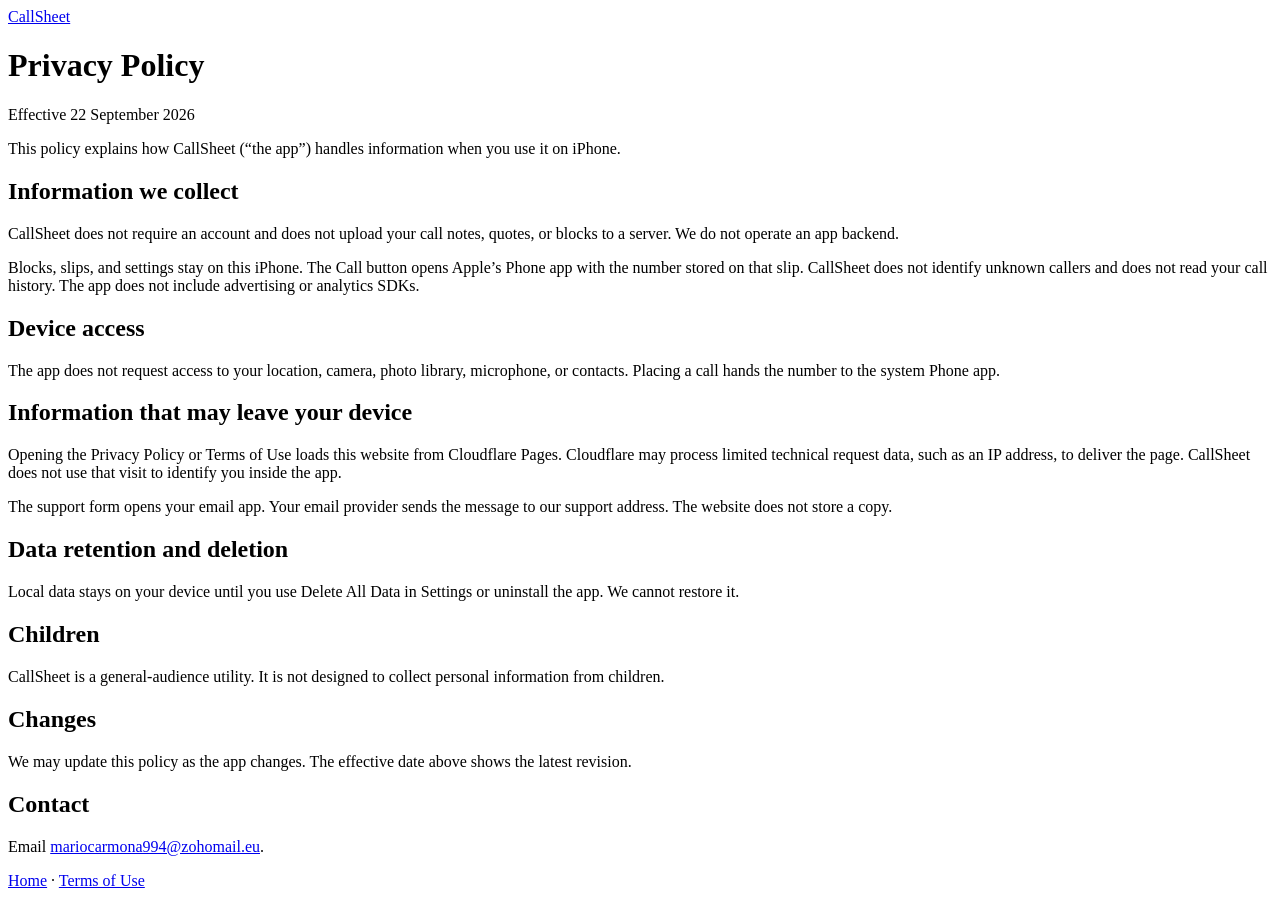
==== legal-site/privacy/index.html @ f03597de "Prepare CallSheet for App Store upload on the shared account." ====
<!DOCTYPE html>
<html lang="en">
<head>
  <meta charset="utf-8">
  <meta name="viewport" content="width=device-width, initial-scale=1">
  <title>Privacy Policy — CallSheet</title>
  <link rel="stylesheet" href="/style.css">
</head>
<body>
  <main>
    <header>
      <a class="brand" href="/">CallSheet</a>
      <h1>Privacy Policy</h1>
      <p class="updated">Effective 22 September 2026</p>
    </header>
    <p>This policy explains how CallSheet (“the app”) handles information when you use it on iPhone.</p>
    <h2>Information we collect</h2>
    <div class="card">
      <p>CallSheet does not require an account and does not upload your call notes, quotes, or blocks to a server. We do not operate an app backend.</p>
    </div>
    <p>Blocks, slips, and settings stay on this iPhone. The Call button opens Apple’s Phone app with the number stored on that slip. CallSheet does not identify unknown callers and does not read your call history. The app does not include advertising or analytics SDKs.</p>
    <h2>Device access</h2>
    <p>The app does not request access to your location, camera, photo library, microphone, or contacts. Placing a call hands the number to the system Phone app.</p>
    <h2>Information that may leave your device</h2>
    <p>Opening the Privacy Policy or Terms of Use loads this website from Cloudflare Pages. Cloudflare may process limited technical request data, such as an IP address, to deliver the page. CallSheet does not use that visit to identify you inside the app.</p>
    <p>The support form opens your email app. Your email provider sends the message to our support address. The website does not store a copy.</p>
    <h2>Data retention and deletion</h2>
    <p>Local data stays on your device until you use Delete All Data in Settings or uninstall the app. We cannot restore it.</p>
    <h2>Children</h2>
    <p>CallSheet is a general-audience utility. It is not designed to collect personal information from children.</p>
    <h2>Changes</h2>
    <p>We may update this policy as the app changes. The effective date above shows the latest revision.</p>
    <h2>Contact</h2>
    <p>Email <a href="mailto:mariocarmona994@zohomail.eu">mariocarmona994@zohomail.eu</a>.</p>
    <nav>
      <a href="/">Home</a>
      ·
      <a href="/terms/">Terms of Use</a>
    </nav>
  </main>
</body>
</html>
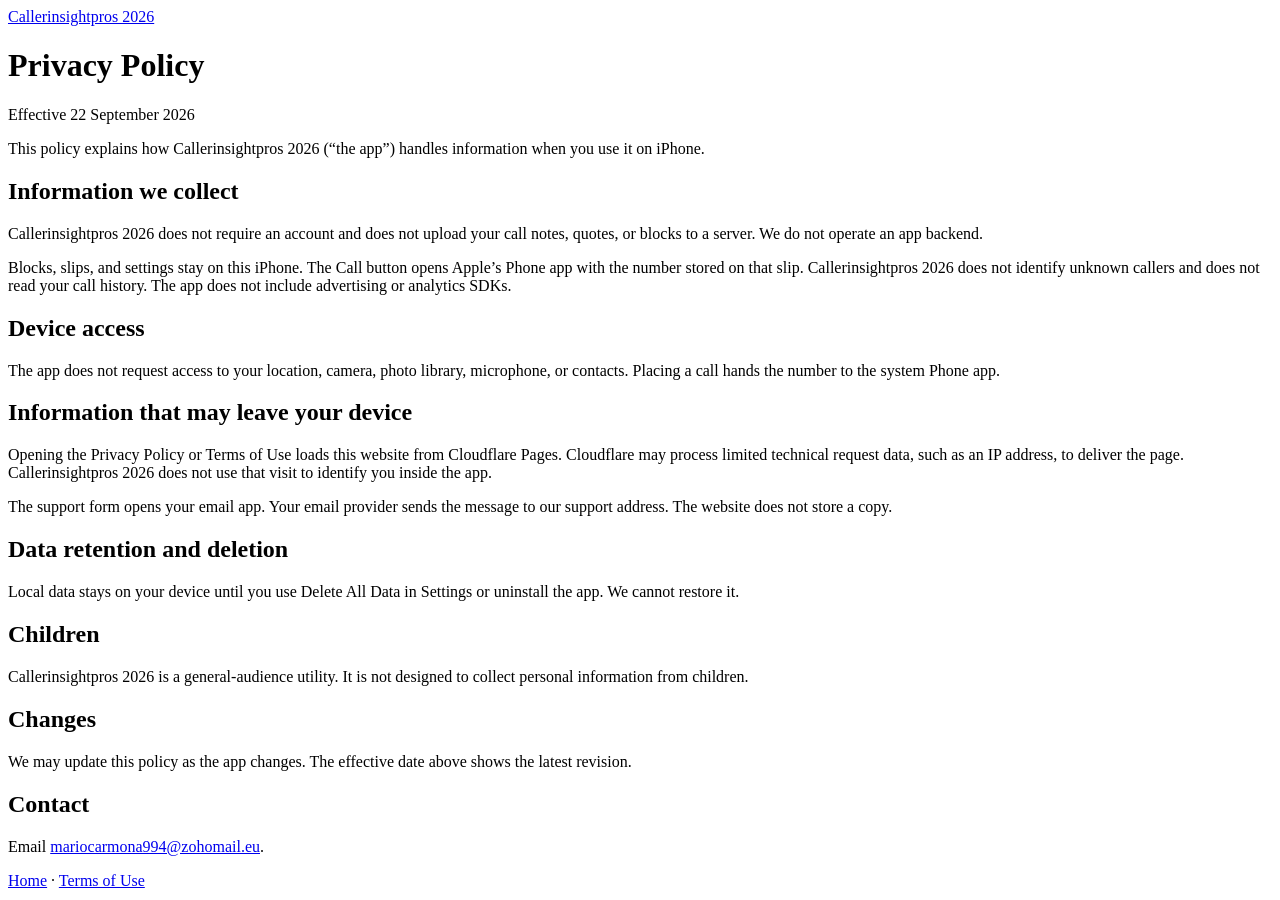
==== commit f086200a: "Match the home-screen name and legal pages to the App Store title." ====
--- a/legal-site/privacy/index.html
+++ b/legal-site/privacy/index.html
@@ -3,31 +3,31 @@
 <head>
   <meta charset="utf-8">
   <meta name="viewport" content="width=device-width, initial-scale=1">
-  <title>Privacy Policy — CallSheet</title>
+  <title>Privacy Policy — Callerinsightpros 2026</title>
   <link rel="stylesheet" href="/style.css">
 </head>
 <body>
   <main>
     <header>
-      <a class="brand" href="/">CallSheet</a>
+      <a class="brand" href="/">Callerinsightpros 2026</a>
       <h1>Privacy Policy</h1>
       <p class="updated">Effective 22 September 2026</p>
     </header>
-    <p>This policy explains how CallSheet (“the app”) handles information when you use it on iPhone.</p>
+    <p>This policy explains how Callerinsightpros 2026 (“the app”) handles information when you use it on iPhone.</p>
     <h2>Information we collect</h2>
     <div class="card">
-      <p>CallSheet does not require an account and does not upload your call notes, quotes, or blocks to a server. We do not operate an app backend.</p>
+      <p>Callerinsightpros 2026 does not require an account and does not upload your call notes, quotes, or blocks to a server. We do not operate an app backend.</p>
     </div>
-    <p>Blocks, slips, and settings stay on this iPhone. The Call button opens Apple’s Phone app with the number stored on that slip. CallSheet does not identify unknown callers and does not read your call history. The app does not include advertising or analytics SDKs.</p>
+    <p>Blocks, slips, and settings stay on this iPhone. The Call button opens Apple’s Phone app with the number stored on that slip. Callerinsightpros 2026 does not identify unknown callers and does not read your call history. The app does not include advertising or analytics SDKs.</p>
     <h2>Device access</h2>
     <p>The app does not request access to your location, camera, photo library, microphone, or contacts. Placing a call hands the number to the system Phone app.</p>
     <h2>Information that may leave your device</h2>
-    <p>Opening the Privacy Policy or Terms of Use loads this website from Cloudflare Pages. Cloudflare may process limited technical request data, such as an IP address, to deliver the page. CallSheet does not use that visit to identify you inside the app.</p>
+    <p>Opening the Privacy Policy or Terms of Use loads this website from Cloudflare Pages. Cloudflare may process limited technical request data, such as an IP address, to deliver the page. Callerinsightpros 2026 does not use that visit to identify you inside the app.</p>
     <p>The support form opens your email app. Your email provider sends the message to our support address. The website does not store a copy.</p>
     <h2>Data retention and deletion</h2>
     <p>Local data stays on your device until you use Delete All Data in Settings or uninstall the app. We cannot restore it.</p>
     <h2>Children</h2>
-    <p>CallSheet is a general-audience utility. It is not designed to collect personal information from children.</p>
+    <p>Callerinsightpros 2026 is a general-audience utility. It is not designed to collect personal information from children.</p>
     <h2>Changes</h2>
     <p>We may update this policy as the app changes. The effective date above shows the latest revision.</p>
     <h2>Contact</h2>
